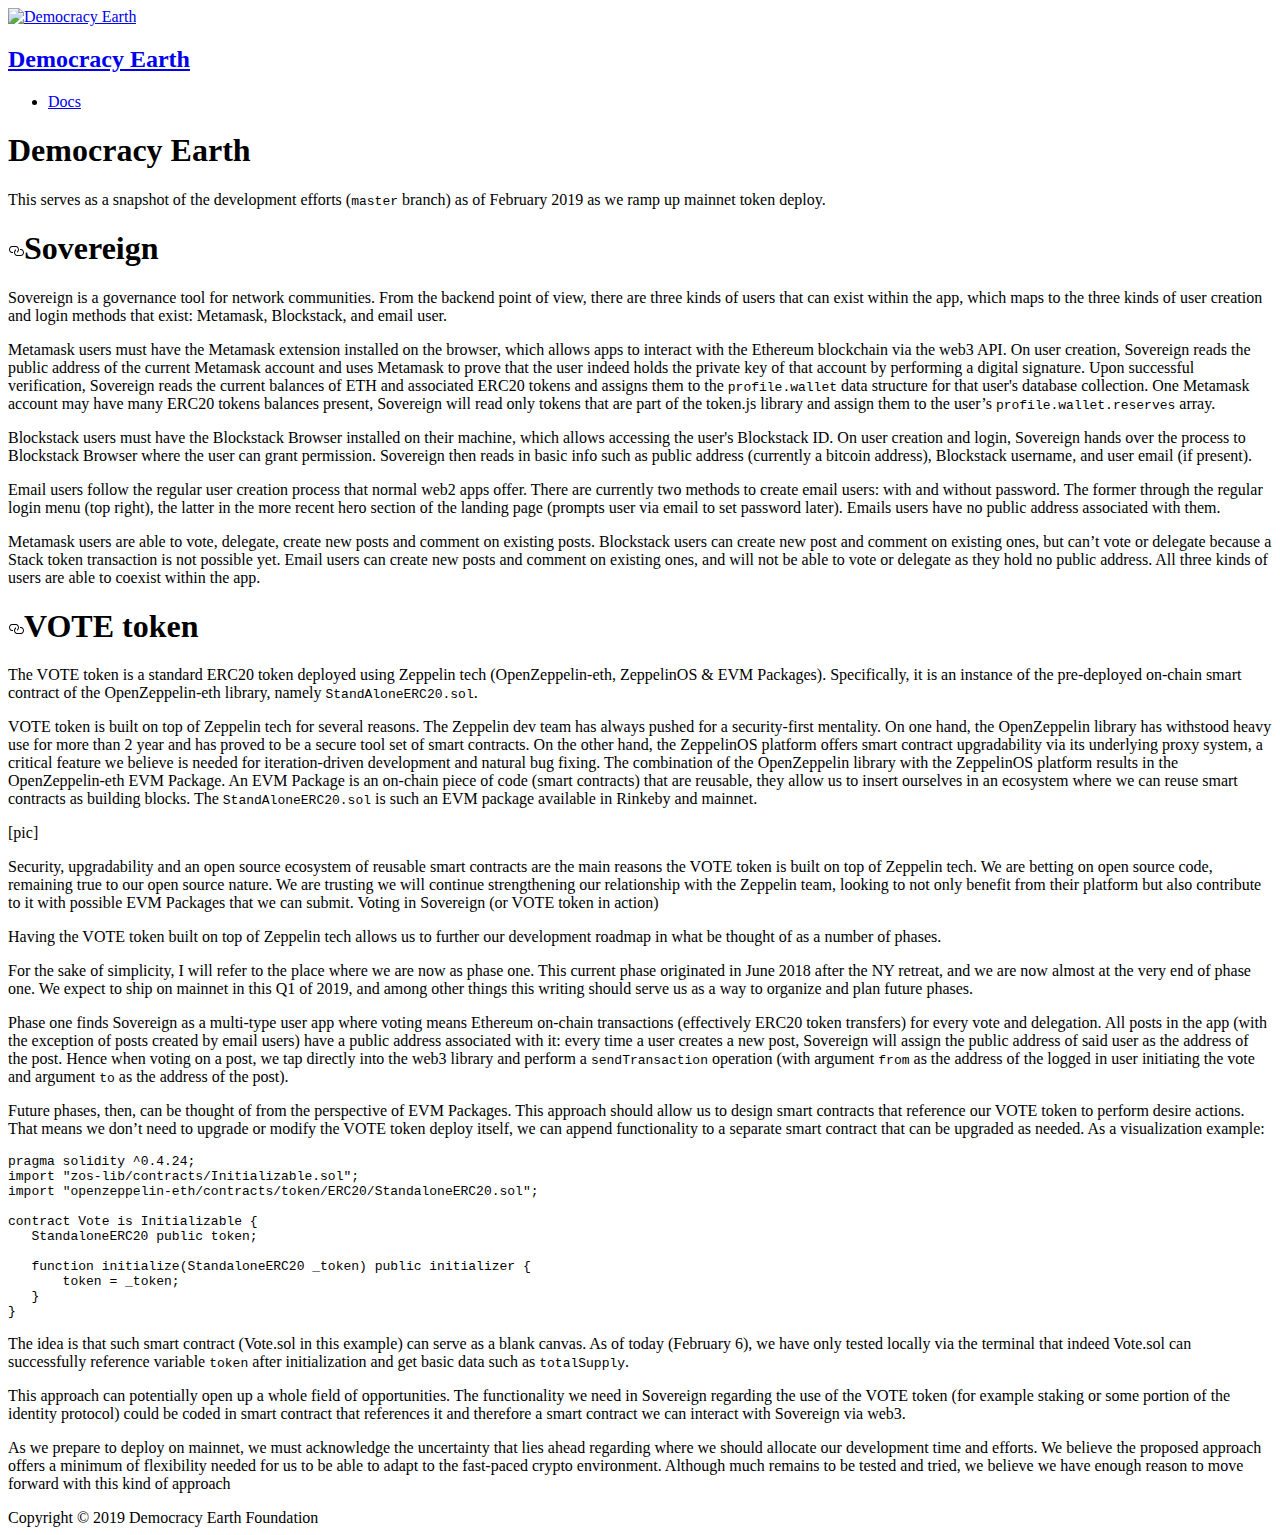
==== docs/main/index.html @ b36cd938 "Deploy website" ====
<!DOCTYPE html><html lang="en"><head><meta charSet="utf-8"/><meta http-equiv="X-UA-Compatible" content="IE=edge"/><title>Democracy Earth · Democracy Earth</title><meta name="viewport" content="width=device-width"/><meta name="generator" content="Docusaurus"/><meta name="description" content="&lt;p&gt;This serves as a snapshot of the development efforts (&lt;code&gt;master&lt;/code&gt; branch) as of February 2019 as we ramp up mainnet token deploy.&lt;/p&gt;
"/><meta name="docsearch:language" content="en"/><meta property="og:title" content="Democracy Earth · Democracy Earth"/><meta property="og:type" content="website"/><meta property="og:url" content="https://democracyearth.github.io/docs/index.html"/><meta property="og:description" content="&lt;p&gt;This serves as a snapshot of the development efforts (&lt;code&gt;master&lt;/code&gt; branch) as of February 2019 as we ramp up mainnet token deploy.&lt;/p&gt;
"/><meta property="og:image" content="https://democracyearth.github.io/docs/img/docusaurus.png"/><meta name="twitter:card" content="summary"/><meta name="twitter:image" content="https://democracyearth.github.io/docs/img/docusaurus.png"/><link rel="shortcut icon" href="/docs/img/olive.png"/><link rel="stylesheet" href="//cdnjs.cloudflare.com/ajax/libs/highlight.js/9.12.0/styles/default.min.css"/><script type="text/javascript" src="https://buttons.github.io/buttons.js"></script><link rel="stylesheet" href="/docs/css/main.css"/><script src="/docs/js/codetabs.js"></script></head><body class="sideNavVisible separateOnPageNav"><div class="fixedHeaderContainer"><div class="headerWrapper wrapper"><header><a href="/docs/"><img class="logo" src="/docs/img/olive.png" alt="Democracy Earth"/><h2 class="headerTitleWithLogo">Democracy Earth</h2></a><div class="navigationWrapper navigationSlider"><nav class="slidingNav"><ul class="nav-site nav-site-internal"><li class="siteNavItemActive"><a href="/docs/docs/main" target="_self">Docs</a></li></ul></nav></div></header></div></div><div class="navPusher"><div class="docMainWrapper wrapper"><div class="container mainContainer"><div class="wrapper"><div class="post"><header class="postHeader"><h1 class="postHeaderTitle">Democracy Earth</h1></header><article><div><span><p>This serves as a snapshot of the development efforts (<code>master</code> branch) as of February 2019 as we ramp up mainnet token deploy.</p>
<h1><a class="anchor" aria-hidden="true" id="sovereign"></a><a href="#sovereign" aria-hidden="true" class="hash-link"><svg class="hash-link-icon" aria-hidden="true" height="16" version="1.1" viewBox="0 0 16 16" width="16"><path fill-rule="evenodd" d="M4 9h1v1H4c-1.5 0-3-1.69-3-3.5S2.55 3 4 3h4c1.45 0 3 1.69 3 3.5 0 1.41-.91 2.72-2 3.25V8.59c.58-.45 1-1.27 1-2.09C10 5.22 8.98 4 8 4H4c-.98 0-2 1.22-2 2.5S3 9 4 9zm9-3h-1v1h1c1 0 2 1.22 2 2.5S13.98 12 13 12H9c-.98 0-2-1.22-2-2.5 0-.83.42-1.64 1-2.09V6.25c-1.09.53-2 1.84-2 3.25C6 11.31 7.55 13 9 13h4c1.45 0 3-1.69 3-3.5S14.5 6 13 6z"></path></svg></a>Sovereign</h1>
<p>Sovereign is a governance tool for network communities. From the backend point of view, there are three kinds of users that can exist within the app, which maps to the three kinds of user creation and login methods that exist: Metamask, Blockstack, and email user.</p>
<p>Metamask users must have the Metamask extension installed on the browser, which allows apps to interact with the Ethereum blockchain via the web3 API. On user creation, Sovereign reads the public address of the current Metamask account and uses Metamask to prove that the user indeed holds the private key of that account by performing a digital signature. Upon successful verification, Sovereign reads the current balances of ETH and associated ERC20 tokens and assigns them to the <code>profile.wallet</code> data structure for that user's database collection. One Metamask account may have many ERC20 tokens balances present, Sovereign will read only tokens that are part of the token.js library and assign them to the user’s <code>profile.wallet.reserves</code> array.</p>
<p>Blockstack users must have the Blockstack Browser installed on their machine, which allows accessing the user's Blockstack ID. On user creation and login, Sovereign hands over the process to Blockstack Browser where the user can grant permission. Sovereign then reads in basic info such as public address (currently a bitcoin address), Blockstack username, and user email (if present).</p>
<p>Email users follow the regular user creation process that normal web2 apps offer. There are currently two methods to create email users: with and without password. The former through the regular login menu (top right), the latter in the more recent hero section of the landing page (prompts user via email to set password later). Emails users have no public address associated with them.</p>
<p>Metamask users are able to vote, delegate, create new posts and comment on existing posts. Blockstack users can create new post and comment on existing ones, but can’t vote or delegate because a Stack token transaction is not possible yet. Email users can create new posts and comment on existing ones, and will not be able to vote or delegate as they hold no public address. All three kinds of users are able to coexist within the app.</p>
<h1><a class="anchor" aria-hidden="true" id="vote-token"></a><a href="#vote-token" aria-hidden="true" class="hash-link"><svg class="hash-link-icon" aria-hidden="true" height="16" version="1.1" viewBox="0 0 16 16" width="16"><path fill-rule="evenodd" d="M4 9h1v1H4c-1.5 0-3-1.69-3-3.5S2.55 3 4 3h4c1.45 0 3 1.69 3 3.5 0 1.41-.91 2.72-2 3.25V8.59c.58-.45 1-1.27 1-2.09C10 5.22 8.98 4 8 4H4c-.98 0-2 1.22-2 2.5S3 9 4 9zm9-3h-1v1h1c1 0 2 1.22 2 2.5S13.98 12 13 12H9c-.98 0-2-1.22-2-2.5 0-.83.42-1.64 1-2.09V6.25c-1.09.53-2 1.84-2 3.25C6 11.31 7.55 13 9 13h4c1.45 0 3-1.69 3-3.5S14.5 6 13 6z"></path></svg></a>VOTE token</h1>
<p>The VOTE token is a standard ERC20 token deployed using Zeppelin tech (OpenZeppelin-eth, ZeppelinOS &amp; EVM Packages). Specifically, it is an instance of the pre-deployed on-chain smart contract of the OpenZeppelin-eth library, namely <code>StandAloneERC20.sol</code>.</p>
<p>VOTE token is built on top of Zeppelin tech for several reasons. The Zeppelin dev team has always pushed for a security-first mentality. On one hand, the OpenZeppelin library has withstood heavy use for more than 2 year and has proved to be a secure tool set of smart contracts. On the other hand, the ZeppelinOS platform offers smart contract upgradability via its underlying proxy system, a critical feature we believe is needed for iteration-driven development and natural bug fixing. The combination of the OpenZeppelin library with the ZeppelinOS platform results in the OpenZeppelin-eth EVM Package. An EVM Package is an on-chain piece of code (smart contracts) that are reusable, they allow us to insert ourselves in an ecosystem where we can reuse smart contracts as building blocks. The <code>StandAloneERC20.sol</code> is such an EVM package available in Rinkeby and mainnet.</p>
<p>[pic]</p>
<p>Security, upgradability and an open source ecosystem of reusable smart contracts are the main reasons the VOTE token is built on top of Zeppelin tech. We are betting on open source code, remaining true to our open source nature. We are trusting we will continue strengthening our relationship with the Zeppelin team, looking to not only benefit from their platform but also contribute to it with possible EVM Packages that we can submit.
Voting in Sovereign (or VOTE token in action)</p>
<p>Having the VOTE token built on top of Zeppelin tech allows us to further our development roadmap in what be thought of as a number of phases.</p>
<p>For the sake of simplicity, I will refer to the place where we are now as phase one. This current phase originated in June 2018 after the NY retreat, and we are now almost at the very end of phase one. We expect to ship on mainnet in this Q1 of 2019, and among other things this writing should serve us as a way to organize and plan future phases.</p>
<p>Phase one finds Sovereign as a multi-type user app where voting means Ethereum on-chain transactions (effectively ERC20 token transfers) for every vote and delegation. All posts in the app (with the exception of posts created by email users) have a public address associated with it: every time a user creates a new post, Sovereign will assign the public address of said user as the address of the post. Hence when voting on a post, we tap directly into the web3 library and perform a <code>sendTransaction</code> operation (with argument <code>from</code> as the address of the logged in user initiating the vote and argument <code>to</code> as the address of the post).</p>
<p>Future phases, then, can be thought of from the perspective of EVM Packages. This approach should allow us to design smart contracts that reference our VOTE token to perform desire actions. That means we don’t need to upgrade or modify the VOTE token deploy itself, we can append functionality to a separate smart contract that can be upgraded as needed. As a visualization example:</p>
<pre><code class="hljs"><span class="hljs-attribute">pragma</span> solidity<span class="hljs-regexp"> ^0.4.24</span>;
<span class="hljs-attribute">import</span> <span class="hljs-string">"zos-lib/contracts/Initializable.sol"</span>;
<span class="hljs-attribute">import</span> <span class="hljs-string">"openzeppelin-eth/contracts/token/ERC20/StandaloneERC20.sol"</span>;

<span class="hljs-attribute">contract</span> Vote is Initializable {
   <span class="hljs-attribute">StandaloneERC20</span> public token;
  
   <span class="hljs-attribute">function</span> initialize(StandaloneERC20 _token) public initializer {
       <span class="hljs-attribute">token</span> = _token;
   }
}
</code></pre>
<p>The idea is that such smart contract (Vote.sol in this example) can serve as a blank canvas. As of today (February 6), we have only tested locally via the terminal that indeed Vote.sol can successfully reference variable <code>token</code> after initialization and get basic data such as <code>totalSupply</code>.</p>
<p>This approach can potentially open up a whole field of opportunities. The functionality we need in Sovereign regarding the use of the VOTE token (for example staking or some portion of the identity protocol) could be coded in smart contract that references it and therefore a smart contract we can interact with Sovereign via web3.</p>
<p>As we prepare to deploy on mainnet, we must acknowledge the uncertainty that lies ahead regarding where we should allocate our development time and efforts. We believe the proposed approach offers a minimum of flexibility needed for us to be able to adapt to the fast-paced crypto environment. Although much remains to be tested and tried, we believe we have enough reason to move forward with this kind of approach</p>
</span></div></article></div><div class="docs-prevnext"></div></div></div><nav class="onPageNav"></nav></div><footer class="nav-footer" id="footer"><section class="copyright">Copyright © 2019 Democracy Earth Foundation</section></footer></div></body></html>
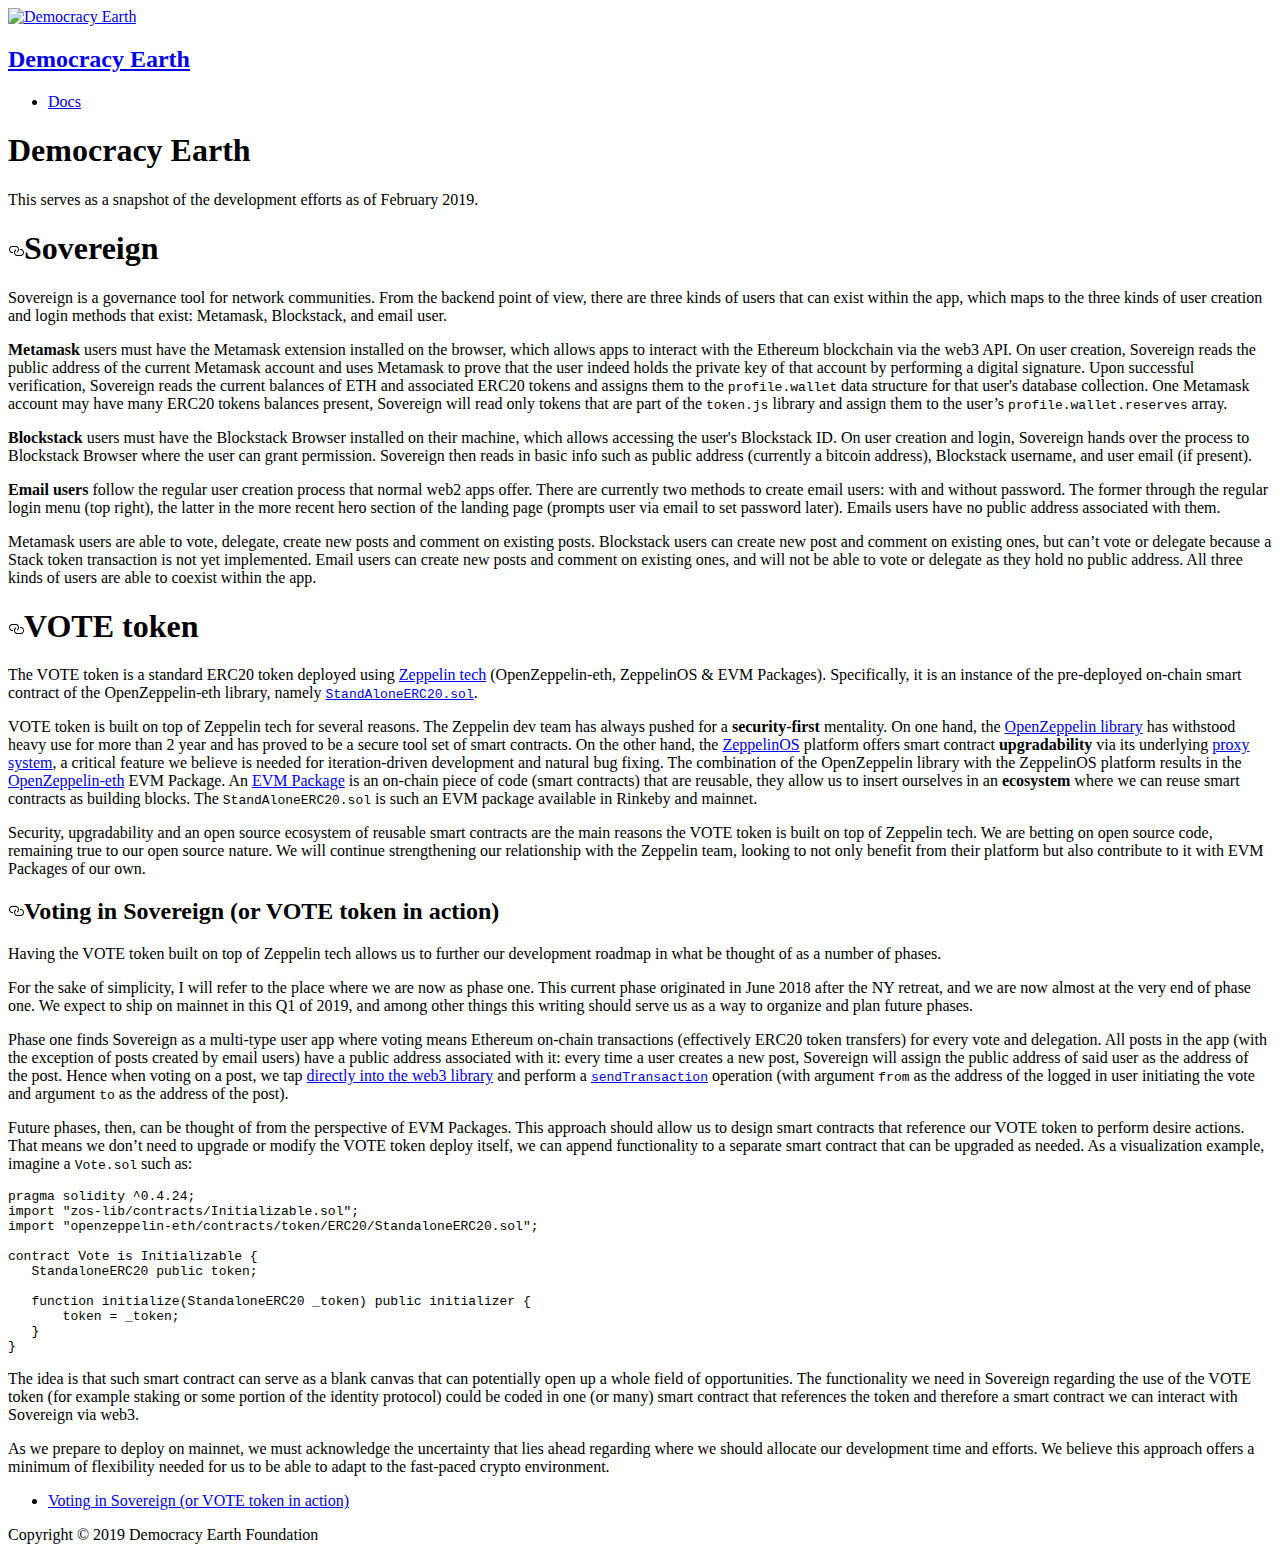
==== commit 7e995d78: "Deploy website" ====
--- a/docs/main/index.html
+++ b/docs/main/index.html
@@ -1,22 +1,21 @@
-<!DOCTYPE html><html lang="en"><head><meta charSet="utf-8"/><meta http-equiv="X-UA-Compatible" content="IE=edge"/><title>Democracy Earth · Democracy Earth</title><meta name="viewport" content="width=device-width"/><meta name="generator" content="Docusaurus"/><meta name="description" content="&lt;p&gt;This serves as a snapshot of the development efforts (&lt;code&gt;master&lt;/code&gt; branch) as of February 2019 as we ramp up mainnet token deploy.&lt;/p&gt;
-"/><meta name="docsearch:language" content="en"/><meta property="og:title" content="Democracy Earth · Democracy Earth"/><meta property="og:type" content="website"/><meta property="og:url" content="https://democracyearth.github.io/docs/index.html"/><meta property="og:description" content="&lt;p&gt;This serves as a snapshot of the development efforts (&lt;code&gt;master&lt;/code&gt; branch) as of February 2019 as we ramp up mainnet token deploy.&lt;/p&gt;
-"/><meta property="og:image" content="https://democracyearth.github.io/docs/img/docusaurus.png"/><meta name="twitter:card" content="summary"/><meta name="twitter:image" content="https://democracyearth.github.io/docs/img/docusaurus.png"/><link rel="shortcut icon" href="/docs/img/olive.png"/><link rel="stylesheet" href="//cdnjs.cloudflare.com/ajax/libs/highlight.js/9.12.0/styles/default.min.css"/><script type="text/javascript" src="https://buttons.github.io/buttons.js"></script><link rel="stylesheet" href="/docs/css/main.css"/><script src="/docs/js/codetabs.js"></script></head><body class="sideNavVisible separateOnPageNav"><div class="fixedHeaderContainer"><div class="headerWrapper wrapper"><header><a href="/docs/"><img class="logo" src="/docs/img/olive.png" alt="Democracy Earth"/><h2 class="headerTitleWithLogo">Democracy Earth</h2></a><div class="navigationWrapper navigationSlider"><nav class="slidingNav"><ul class="nav-site nav-site-internal"><li class="siteNavItemActive"><a href="/docs/docs/main" target="_self">Docs</a></li></ul></nav></div></header></div></div><div class="navPusher"><div class="docMainWrapper wrapper"><div class="container mainContainer"><div class="wrapper"><div class="post"><header class="postHeader"><h1 class="postHeaderTitle">Democracy Earth</h1></header><article><div><span><p>This serves as a snapshot of the development efforts (<code>master</code> branch) as of February 2019 as we ramp up mainnet token deploy.</p>
+<!DOCTYPE html><html lang="en"><head><meta charSet="utf-8"/><meta http-equiv="X-UA-Compatible" content="IE=edge"/><title>Democracy Earth · Democracy Earth</title><meta name="viewport" content="width=device-width"/><meta name="generator" content="Docusaurus"/><meta name="description" content="&lt;p&gt;This serves as a snapshot of the development efforts as of February 2019.&lt;/p&gt;
+"/><meta name="docsearch:language" content="en"/><meta property="og:title" content="Democracy Earth · Democracy Earth"/><meta property="og:type" content="website"/><meta property="og:url" content="https://democracyearth.github.io/docs/index.html"/><meta property="og:description" content="&lt;p&gt;This serves as a snapshot of the development efforts as of February 2019.&lt;/p&gt;
+"/><meta property="og:image" content="https://democracyearth.github.io/docs/img/docusaurus.png"/><meta name="twitter:card" content="summary"/><meta name="twitter:image" content="https://democracyearth.github.io/docs/img/docusaurus.png"/><link rel="shortcut icon" href="/docs/img/olive.png"/><link rel="stylesheet" href="//cdnjs.cloudflare.com/ajax/libs/highlight.js/9.12.0/styles/default.min.css"/><script type="text/javascript" src="https://buttons.github.io/buttons.js"></script><link rel="stylesheet" href="/docs/css/main.css"/><script src="/docs/js/codetabs.js"></script></head><body class="sideNavVisible separateOnPageNav"><div class="fixedHeaderContainer"><div class="headerWrapper wrapper"><header><a href="/docs/"><img class="logo" src="/docs/img/olive.png" alt="Democracy Earth"/><h2 class="headerTitleWithLogo">Democracy Earth</h2></a><div class="navigationWrapper navigationSlider"><nav class="slidingNav"><ul class="nav-site nav-site-internal"><li class="siteNavItemActive"><a href="/docs/docs/main" target="_self">Docs</a></li></ul></nav></div></header></div></div><div class="navPusher"><div class="docMainWrapper wrapper"><div class="container mainContainer"><div class="wrapper"><div class="post"><header class="postHeader"><h1 class="postHeaderTitle">Democracy Earth</h1></header><article><div><span><p>This serves as a snapshot of the development efforts as of February 2019.</p>
 <h1><a class="anchor" aria-hidden="true" id="sovereign"></a><a href="#sovereign" aria-hidden="true" class="hash-link"><svg class="hash-link-icon" aria-hidden="true" height="16" version="1.1" viewBox="0 0 16 16" width="16"><path fill-rule="evenodd" d="M4 9h1v1H4c-1.5 0-3-1.69-3-3.5S2.55 3 4 3h4c1.45 0 3 1.69 3 3.5 0 1.41-.91 2.72-2 3.25V8.59c.58-.45 1-1.27 1-2.09C10 5.22 8.98 4 8 4H4c-.98 0-2 1.22-2 2.5S3 9 4 9zm9-3h-1v1h1c1 0 2 1.22 2 2.5S13.98 12 13 12H9c-.98 0-2-1.22-2-2.5 0-.83.42-1.64 1-2.09V6.25c-1.09.53-2 1.84-2 3.25C6 11.31 7.55 13 9 13h4c1.45 0 3-1.69 3-3.5S14.5 6 13 6z"></path></svg></a>Sovereign</h1>
 <p>Sovereign is a governance tool for network communities. From the backend point of view, there are three kinds of users that can exist within the app, which maps to the three kinds of user creation and login methods that exist: Metamask, Blockstack, and email user.</p>
-<p>Metamask users must have the Metamask extension installed on the browser, which allows apps to interact with the Ethereum blockchain via the web3 API. On user creation, Sovereign reads the public address of the current Metamask account and uses Metamask to prove that the user indeed holds the private key of that account by performing a digital signature. Upon successful verification, Sovereign reads the current balances of ETH and associated ERC20 tokens and assigns them to the <code>profile.wallet</code> data structure for that user's database collection. One Metamask account may have many ERC20 tokens balances present, Sovereign will read only tokens that are part of the token.js library and assign them to the user’s <code>profile.wallet.reserves</code> array.</p>
-<p>Blockstack users must have the Blockstack Browser installed on their machine, which allows accessing the user's Blockstack ID. On user creation and login, Sovereign hands over the process to Blockstack Browser where the user can grant permission. Sovereign then reads in basic info such as public address (currently a bitcoin address), Blockstack username, and user email (if present).</p>
-<p>Email users follow the regular user creation process that normal web2 apps offer. There are currently two methods to create email users: with and without password. The former through the regular login menu (top right), the latter in the more recent hero section of the landing page (prompts user via email to set password later). Emails users have no public address associated with them.</p>
-<p>Metamask users are able to vote, delegate, create new posts and comment on existing posts. Blockstack users can create new post and comment on existing ones, but can’t vote or delegate because a Stack token transaction is not possible yet. Email users can create new posts and comment on existing ones, and will not be able to vote or delegate as they hold no public address. All three kinds of users are able to coexist within the app.</p>
+<p><strong>Metamask</strong> users must have the Metamask extension installed on the browser, which allows apps to interact with the Ethereum blockchain via the web3 API. On user creation, Sovereign reads the public address of the current Metamask account and uses Metamask to prove that the user indeed holds the private key of that account by performing a digital signature. Upon successful verification, Sovereign reads the current balances of ETH and associated ERC20 tokens and assigns them to the <code>profile.wallet</code> data structure for that user's database collection. One Metamask account may have many ERC20 tokens balances present, Sovereign will read only tokens that are part of the <code>token.js</code> library and assign them to the user’s <code>profile.wallet.reserves</code> array.</p>
+<p><strong>Blockstack</strong> users must have the Blockstack Browser installed on their machine, which allows accessing the user's Blockstack ID. On user creation and login, Sovereign hands over the process to Blockstack Browser where the user can grant permission. Sovereign then reads in basic info such as public address (currently a bitcoin address), Blockstack username, and user email (if present).</p>
+<p><strong>Email users</strong> follow the regular user creation process that normal web2 apps offer. There are currently two methods to create email users: with and without password. The former through the regular login menu (top right), the latter in the more recent hero section of the landing page (prompts user via email to set password later). Emails users have no public address associated with them.</p>
+<p>Metamask users are able to vote, delegate, create new posts and comment on existing posts. Blockstack users can create new post and comment on existing ones, but can’t vote or delegate because a Stack token transaction is not yet implemented. Email users can create new posts and comment on existing ones, and will not be able to vote or delegate as they hold no public address. All three kinds of users are able to coexist within the app.</p>
 <h1><a class="anchor" aria-hidden="true" id="vote-token"></a><a href="#vote-token" aria-hidden="true" class="hash-link"><svg class="hash-link-icon" aria-hidden="true" height="16" version="1.1" viewBox="0 0 16 16" width="16"><path fill-rule="evenodd" d="M4 9h1v1H4c-1.5 0-3-1.69-3-3.5S2.55 3 4 3h4c1.45 0 3 1.69 3 3.5 0 1.41-.91 2.72-2 3.25V8.59c.58-.45 1-1.27 1-2.09C10 5.22 8.98 4 8 4H4c-.98 0-2 1.22-2 2.5S3 9 4 9zm9-3h-1v1h1c1 0 2 1.22 2 2.5S13.98 12 13 12H9c-.98 0-2-1.22-2-2.5 0-.83.42-1.64 1-2.09V6.25c-1.09.53-2 1.84-2 3.25C6 11.31 7.55 13 9 13h4c1.45 0 3-1.69 3-3.5S14.5 6 13 6z"></path></svg></a>VOTE token</h1>
-<p>The VOTE token is a standard ERC20 token deployed using Zeppelin tech (OpenZeppelin-eth, ZeppelinOS &amp; EVM Packages). Specifically, it is an instance of the pre-deployed on-chain smart contract of the OpenZeppelin-eth library, namely <code>StandAloneERC20.sol</code>.</p>
-<p>VOTE token is built on top of Zeppelin tech for several reasons. The Zeppelin dev team has always pushed for a security-first mentality. On one hand, the OpenZeppelin library has withstood heavy use for more than 2 year and has proved to be a secure tool set of smart contracts. On the other hand, the ZeppelinOS platform offers smart contract upgradability via its underlying proxy system, a critical feature we believe is needed for iteration-driven development and natural bug fixing. The combination of the OpenZeppelin library with the ZeppelinOS platform results in the OpenZeppelin-eth EVM Package. An EVM Package is an on-chain piece of code (smart contracts) that are reusable, they allow us to insert ourselves in an ecosystem where we can reuse smart contracts as building blocks. The <code>StandAloneERC20.sol</code> is such an EVM package available in Rinkeby and mainnet.</p>
-<p>[pic]</p>
-<p>Security, upgradability and an open source ecosystem of reusable smart contracts are the main reasons the VOTE token is built on top of Zeppelin tech. We are betting on open source code, remaining true to our open source nature. We are trusting we will continue strengthening our relationship with the Zeppelin team, looking to not only benefit from their platform but also contribute to it with possible EVM Packages that we can submit.
-Voting in Sovereign (or VOTE token in action)</p>
+<p>The VOTE token is a standard ERC20 token deployed using <a href="https://zeppelin.solutions/">Zeppelin tech</a> (OpenZeppelin-eth, ZeppelinOS &amp; EVM Packages). Specifically, it is an instance of the pre-deployed on-chain smart contract of the OpenZeppelin-eth library, namely <a href="https://github.com/OpenZeppelin/openzeppelin-eth/blob/master/contracts/token/ERC20/StandaloneERC20.sol"><code>StandAloneERC20.sol</code></a>.</p>
+<p>VOTE token is built on top of Zeppelin tech for several reasons. The Zeppelin dev team has always pushed for a <strong>security-first</strong> mentality. On one hand, the <a href="https://github.com/OpenZeppelin/openzeppelin-solidity">OpenZeppelin library</a> has withstood heavy use for more than 2 year and has proved to be a secure tool set of smart contracts. On the other hand, the <a href="https://github.com/zeppelinos/zos">ZeppelinOS</a> platform offers smart contract <strong>upgradability</strong> via its underlying <a href="https://blog.zeppelinos.org/proxy-patterns/">proxy system</a>, a critical feature we believe is needed for iteration-driven development and natural bug fixing. The combination of the OpenZeppelin library with the ZeppelinOS platform results in the <a href="https://github.com/OpenZeppelin/openzeppelin-eth">OpenZeppelin-eth</a> EVM Package. An <a href="https://blog.zeppelin.solutions/getting-started-with-openzeppelin-eth-a-new-stable-and-upgradeable-evm-package-576fb37297d0">EVM Package</a> is an on-chain piece of code (smart contracts) that are reusable, they allow us to insert ourselves in an <strong>ecosystem</strong> where we can reuse smart contracts as building blocks. The <code>StandAloneERC20.sol</code> is such an EVM package available in Rinkeby and mainnet.</p>
+<p>Security, upgradability and an open source ecosystem of reusable smart contracts are the main reasons the VOTE token is built on top of Zeppelin tech. We are betting on open source code, remaining true to our open source nature. We will continue strengthening our relationship with the Zeppelin team, looking to not only benefit from their platform but also contribute to it with EVM Packages of our own.</p>
+<h2><a class="anchor" aria-hidden="true" id="voting-in-sovereign-or-vote-token-in-action"></a><a href="#voting-in-sovereign-or-vote-token-in-action" aria-hidden="true" class="hash-link"><svg class="hash-link-icon" aria-hidden="true" height="16" version="1.1" viewBox="0 0 16 16" width="16"><path fill-rule="evenodd" d="M4 9h1v1H4c-1.5 0-3-1.69-3-3.5S2.55 3 4 3h4c1.45 0 3 1.69 3 3.5 0 1.41-.91 2.72-2 3.25V8.59c.58-.45 1-1.27 1-2.09C10 5.22 8.98 4 8 4H4c-.98 0-2 1.22-2 2.5S3 9 4 9zm9-3h-1v1h1c1 0 2 1.22 2 2.5S13.98 12 13 12H9c-.98 0-2-1.22-2-2.5 0-.83.42-1.64 1-2.09V6.25c-1.09.53-2 1.84-2 3.25C6 11.31 7.55 13 9 13h4c1.45 0 3-1.69 3-3.5S14.5 6 13 6z"></path></svg></a>Voting in Sovereign (or VOTE token in action)</h2>
 <p>Having the VOTE token built on top of Zeppelin tech allows us to further our development roadmap in what be thought of as a number of phases.</p>
 <p>For the sake of simplicity, I will refer to the place where we are now as phase one. This current phase originated in June 2018 after the NY retreat, and we are now almost at the very end of phase one. We expect to ship on mainnet in this Q1 of 2019, and among other things this writing should serve us as a way to organize and plan future phases.</p>
-<p>Phase one finds Sovereign as a multi-type user app where voting means Ethereum on-chain transactions (effectively ERC20 token transfers) for every vote and delegation. All posts in the app (with the exception of posts created by email users) have a public address associated with it: every time a user creates a new post, Sovereign will assign the public address of said user as the address of the post. Hence when voting on a post, we tap directly into the web3 library and perform a <code>sendTransaction</code> operation (with argument <code>from</code> as the address of the logged in user initiating the vote and argument <code>to</code> as the address of the post).</p>
-<p>Future phases, then, can be thought of from the perspective of EVM Packages. This approach should allow us to design smart contracts that reference our VOTE token to perform desire actions. That means we don’t need to upgrade or modify the VOTE token deploy itself, we can append functionality to a separate smart contract that can be upgraded as needed. As a visualization example:</p>
+<p>Phase one finds Sovereign as a multi-type user app where voting means Ethereum on-chain transactions (effectively ERC20 token transfers) for every vote and delegation. All posts in the app (with the exception of posts created by email users) have a public address associated with it: every time a user creates a new post, Sovereign will assign the public address of said user as the address of the post. Hence when voting on a post, we tap <a href="https://github.com/DemocracyEarth/sovereign/blob/master/imports/startup/both/modules/metamask.js#L225">directly into the web3 library</a> and perform a <a href="https://web3js.readthedocs.io/en/1.0/web3-eth.html#sendtransaction"><code>sendTransaction</code></a> operation (with argument <code>from</code> as the address of the logged in user initiating the vote and argument <code>to</code> as the address of the post).</p>
+<p>Future phases, then, can be thought of from the perspective of EVM Packages. This approach should allow us to design smart contracts that reference our VOTE token to perform desire actions. That means we don’t need to upgrade or modify the VOTE token deploy itself, we can append functionality to a separate smart contract that can be upgraded as needed. As a visualization example, imagine a <code>Vote.sol</code> such as:</p>
 <pre><code class="hljs"><span class="hljs-attribute">pragma</span> solidity<span class="hljs-regexp"> ^0.4.24</span>;
 <span class="hljs-attribute">import</span> <span class="hljs-string">"zos-lib/contracts/Initializable.sol"</span>;
 <span class="hljs-attribute">import</span> <span class="hljs-string">"openzeppelin-eth/contracts/token/ERC20/StandaloneERC20.sol"</span>;
@@ -29,7 +28,6 @@
    }
 }
 </code></pre>
-<p>The idea is that such smart contract (Vote.sol in this example) can serve as a blank canvas. As of today (February 6), we have only tested locally via the terminal that indeed Vote.sol can successfully reference variable <code>token</code> after initialization and get basic data such as <code>totalSupply</code>.</p>
-<p>This approach can potentially open up a whole field of opportunities. The functionality we need in Sovereign regarding the use of the VOTE token (for example staking or some portion of the identity protocol) could be coded in smart contract that references it and therefore a smart contract we can interact with Sovereign via web3.</p>
-<p>As we prepare to deploy on mainnet, we must acknowledge the uncertainty that lies ahead regarding where we should allocate our development time and efforts. We believe the proposed approach offers a minimum of flexibility needed for us to be able to adapt to the fast-paced crypto environment. Although much remains to be tested and tried, we believe we have enough reason to move forward with this kind of approach</p>
-</span></div></article></div><div class="docs-prevnext"></div></div></div><nav class="onPageNav"></nav></div><footer class="nav-footer" id="footer"><section class="copyright">Copyright © 2019 Democracy Earth Foundation</section></footer></div></body></html>+<p>The idea is that such smart contract can serve as a blank canvas that can potentially open up a whole field of opportunities. The functionality we need in Sovereign regarding the use of the VOTE token (for example staking or some portion of the identity protocol) could be coded in one (or many) smart contract that references the token and therefore a smart contract we can interact with Sovereign via web3.</p>
+<p>As we prepare to deploy on mainnet, we must acknowledge the uncertainty that lies ahead regarding where we should allocate our development time and efforts. We believe this approach offers a minimum of flexibility needed for us to be able to adapt to the fast-paced crypto environment.</p>
+</span></div></article></div><div class="docs-prevnext"></div></div></div><nav class="onPageNav"><ul class="toc-headings"><li><a href="#voting-in-sovereign-or-vote-token-in-action">Voting in Sovereign (or VOTE token in action)</a></li></ul></nav></div><footer class="nav-footer" id="footer"><section class="copyright">Copyright © 2019 Democracy Earth Foundation</section></footer></div></body></html>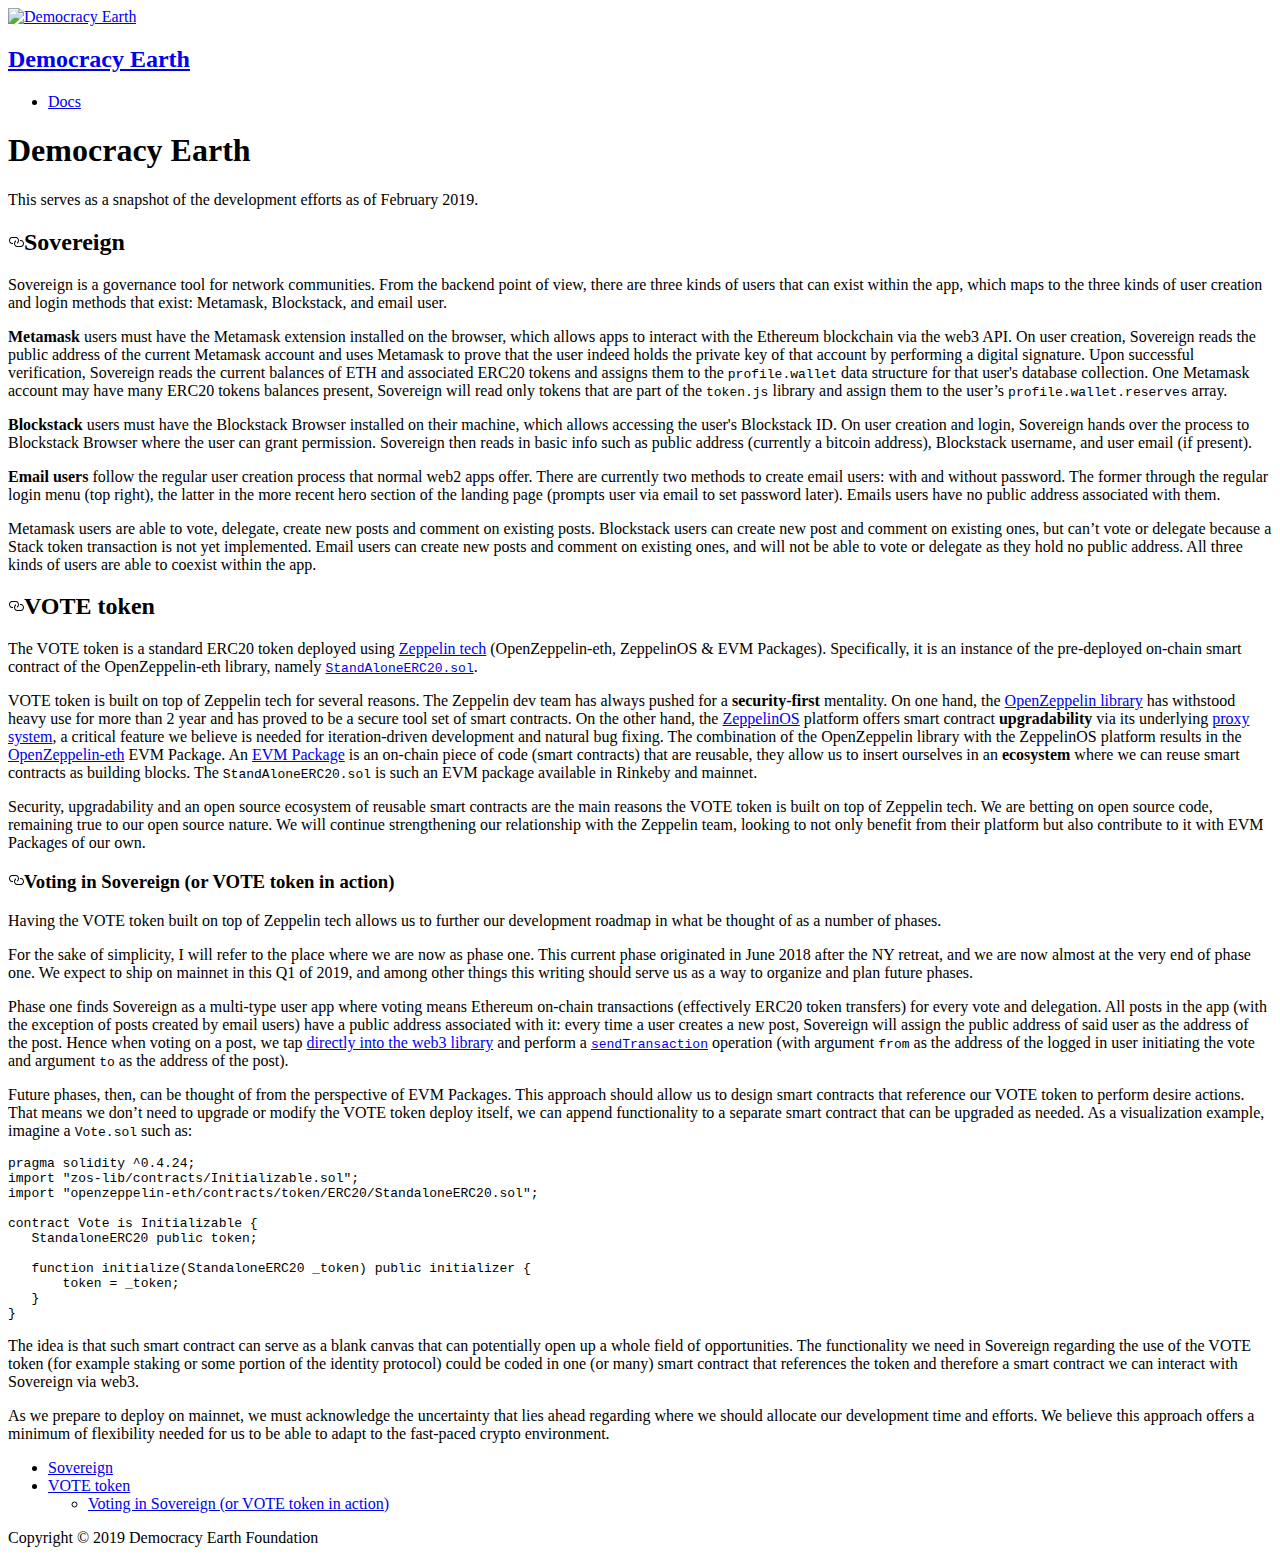
==== commit bb596da8: "Deploy website" ====
--- a/docs/main/index.html
+++ b/docs/main/index.html
@@ -1,17 +1,17 @@
 <!DOCTYPE html><html lang="en"><head><meta charSet="utf-8"/><meta http-equiv="X-UA-Compatible" content="IE=edge"/><title>Democracy Earth · Democracy Earth</title><meta name="viewport" content="width=device-width"/><meta name="generator" content="Docusaurus"/><meta name="description" content="&lt;p&gt;This serves as a snapshot of the development efforts as of February 2019.&lt;/p&gt;
 "/><meta name="docsearch:language" content="en"/><meta property="og:title" content="Democracy Earth · Democracy Earth"/><meta property="og:type" content="website"/><meta property="og:url" content="https://democracyearth.github.io/docs/index.html"/><meta property="og:description" content="&lt;p&gt;This serves as a snapshot of the development efforts as of February 2019.&lt;/p&gt;
 "/><meta property="og:image" content="https://democracyearth.github.io/docs/img/docusaurus.png"/><meta name="twitter:card" content="summary"/><meta name="twitter:image" content="https://democracyearth.github.io/docs/img/docusaurus.png"/><link rel="shortcut icon" href="/docs/img/olive.png"/><link rel="stylesheet" href="//cdnjs.cloudflare.com/ajax/libs/highlight.js/9.12.0/styles/default.min.css"/><script type="text/javascript" src="https://buttons.github.io/buttons.js"></script><link rel="stylesheet" href="/docs/css/main.css"/><script src="/docs/js/codetabs.js"></script></head><body class="sideNavVisible separateOnPageNav"><div class="fixedHeaderContainer"><div class="headerWrapper wrapper"><header><a href="/docs/"><img class="logo" src="/docs/img/olive.png" alt="Democracy Earth"/><h2 class="headerTitleWithLogo">Democracy Earth</h2></a><div class="navigationWrapper navigationSlider"><nav class="slidingNav"><ul class="nav-site nav-site-internal"><li class="siteNavItemActive"><a href="/docs/docs/main" target="_self">Docs</a></li></ul></nav></div></header></div></div><div class="navPusher"><div class="docMainWrapper wrapper"><div class="container mainContainer"><div class="wrapper"><div class="post"><header class="postHeader"><h1 class="postHeaderTitle">Democracy Earth</h1></header><article><div><span><p>This serves as a snapshot of the development efforts as of February 2019.</p>
-<h1><a class="anchor" aria-hidden="true" id="sovereign"></a><a href="#sovereign" aria-hidden="true" class="hash-link"><svg class="hash-link-icon" aria-hidden="true" height="16" version="1.1" viewBox="0 0 16 16" width="16"><path fill-rule="evenodd" d="M4 9h1v1H4c-1.5 0-3-1.69-3-3.5S2.55 3 4 3h4c1.45 0 3 1.69 3 3.5 0 1.41-.91 2.72-2 3.25V8.59c.58-.45 1-1.27 1-2.09C10 5.22 8.98 4 8 4H4c-.98 0-2 1.22-2 2.5S3 9 4 9zm9-3h-1v1h1c1 0 2 1.22 2 2.5S13.98 12 13 12H9c-.98 0-2-1.22-2-2.5 0-.83.42-1.64 1-2.09V6.25c-1.09.53-2 1.84-2 3.25C6 11.31 7.55 13 9 13h4c1.45 0 3-1.69 3-3.5S14.5 6 13 6z"></path></svg></a>Sovereign</h1>
+<h2><a class="anchor" aria-hidden="true" id="sovereign"></a><a href="#sovereign" aria-hidden="true" class="hash-link"><svg class="hash-link-icon" aria-hidden="true" height="16" version="1.1" viewBox="0 0 16 16" width="16"><path fill-rule="evenodd" d="M4 9h1v1H4c-1.5 0-3-1.69-3-3.5S2.55 3 4 3h4c1.45 0 3 1.69 3 3.5 0 1.41-.91 2.72-2 3.25V8.59c.58-.45 1-1.27 1-2.09C10 5.22 8.98 4 8 4H4c-.98 0-2 1.22-2 2.5S3 9 4 9zm9-3h-1v1h1c1 0 2 1.22 2 2.5S13.98 12 13 12H9c-.98 0-2-1.22-2-2.5 0-.83.42-1.64 1-2.09V6.25c-1.09.53-2 1.84-2 3.25C6 11.31 7.55 13 9 13h4c1.45 0 3-1.69 3-3.5S14.5 6 13 6z"></path></svg></a>Sovereign</h2>
 <p>Sovereign is a governance tool for network communities. From the backend point of view, there are three kinds of users that can exist within the app, which maps to the three kinds of user creation and login methods that exist: Metamask, Blockstack, and email user.</p>
 <p><strong>Metamask</strong> users must have the Metamask extension installed on the browser, which allows apps to interact with the Ethereum blockchain via the web3 API. On user creation, Sovereign reads the public address of the current Metamask account and uses Metamask to prove that the user indeed holds the private key of that account by performing a digital signature. Upon successful verification, Sovereign reads the current balances of ETH and associated ERC20 tokens and assigns them to the <code>profile.wallet</code> data structure for that user's database collection. One Metamask account may have many ERC20 tokens balances present, Sovereign will read only tokens that are part of the <code>token.js</code> library and assign them to the user’s <code>profile.wallet.reserves</code> array.</p>
 <p><strong>Blockstack</strong> users must have the Blockstack Browser installed on their machine, which allows accessing the user's Blockstack ID. On user creation and login, Sovereign hands over the process to Blockstack Browser where the user can grant permission. Sovereign then reads in basic info such as public address (currently a bitcoin address), Blockstack username, and user email (if present).</p>
 <p><strong>Email users</strong> follow the regular user creation process that normal web2 apps offer. There are currently two methods to create email users: with and without password. The former through the regular login menu (top right), the latter in the more recent hero section of the landing page (prompts user via email to set password later). Emails users have no public address associated with them.</p>
 <p>Metamask users are able to vote, delegate, create new posts and comment on existing posts. Blockstack users can create new post and comment on existing ones, but can’t vote or delegate because a Stack token transaction is not yet implemented. Email users can create new posts and comment on existing ones, and will not be able to vote or delegate as they hold no public address. All three kinds of users are able to coexist within the app.</p>
-<h1><a class="anchor" aria-hidden="true" id="vote-token"></a><a href="#vote-token" aria-hidden="true" class="hash-link"><svg class="hash-link-icon" aria-hidden="true" height="16" version="1.1" viewBox="0 0 16 16" width="16"><path fill-rule="evenodd" d="M4 9h1v1H4c-1.5 0-3-1.69-3-3.5S2.55 3 4 3h4c1.45 0 3 1.69 3 3.5 0 1.41-.91 2.72-2 3.25V8.59c.58-.45 1-1.27 1-2.09C10 5.22 8.98 4 8 4H4c-.98 0-2 1.22-2 2.5S3 9 4 9zm9-3h-1v1h1c1 0 2 1.22 2 2.5S13.98 12 13 12H9c-.98 0-2-1.22-2-2.5 0-.83.42-1.64 1-2.09V6.25c-1.09.53-2 1.84-2 3.25C6 11.31 7.55 13 9 13h4c1.45 0 3-1.69 3-3.5S14.5 6 13 6z"></path></svg></a>VOTE token</h1>
+<h2><a class="anchor" aria-hidden="true" id="vote-token"></a><a href="#vote-token" aria-hidden="true" class="hash-link"><svg class="hash-link-icon" aria-hidden="true" height="16" version="1.1" viewBox="0 0 16 16" width="16"><path fill-rule="evenodd" d="M4 9h1v1H4c-1.5 0-3-1.69-3-3.5S2.55 3 4 3h4c1.45 0 3 1.69 3 3.5 0 1.41-.91 2.72-2 3.25V8.59c.58-.45 1-1.27 1-2.09C10 5.22 8.98 4 8 4H4c-.98 0-2 1.22-2 2.5S3 9 4 9zm9-3h-1v1h1c1 0 2 1.22 2 2.5S13.98 12 13 12H9c-.98 0-2-1.22-2-2.5 0-.83.42-1.64 1-2.09V6.25c-1.09.53-2 1.84-2 3.25C6 11.31 7.55 13 9 13h4c1.45 0 3-1.69 3-3.5S14.5 6 13 6z"></path></svg></a>VOTE token</h2>
 <p>The VOTE token is a standard ERC20 token deployed using <a href="https://zeppelin.solutions/">Zeppelin tech</a> (OpenZeppelin-eth, ZeppelinOS &amp; EVM Packages). Specifically, it is an instance of the pre-deployed on-chain smart contract of the OpenZeppelin-eth library, namely <a href="https://github.com/OpenZeppelin/openzeppelin-eth/blob/master/contracts/token/ERC20/StandaloneERC20.sol"><code>StandAloneERC20.sol</code></a>.</p>
 <p>VOTE token is built on top of Zeppelin tech for several reasons. The Zeppelin dev team has always pushed for a <strong>security-first</strong> mentality. On one hand, the <a href="https://github.com/OpenZeppelin/openzeppelin-solidity">OpenZeppelin library</a> has withstood heavy use for more than 2 year and has proved to be a secure tool set of smart contracts. On the other hand, the <a href="https://github.com/zeppelinos/zos">ZeppelinOS</a> platform offers smart contract <strong>upgradability</strong> via its underlying <a href="https://blog.zeppelinos.org/proxy-patterns/">proxy system</a>, a critical feature we believe is needed for iteration-driven development and natural bug fixing. The combination of the OpenZeppelin library with the ZeppelinOS platform results in the <a href="https://github.com/OpenZeppelin/openzeppelin-eth">OpenZeppelin-eth</a> EVM Package. An <a href="https://blog.zeppelin.solutions/getting-started-with-openzeppelin-eth-a-new-stable-and-upgradeable-evm-package-576fb37297d0">EVM Package</a> is an on-chain piece of code (smart contracts) that are reusable, they allow us to insert ourselves in an <strong>ecosystem</strong> where we can reuse smart contracts as building blocks. The <code>StandAloneERC20.sol</code> is such an EVM package available in Rinkeby and mainnet.</p>
 <p>Security, upgradability and an open source ecosystem of reusable smart contracts are the main reasons the VOTE token is built on top of Zeppelin tech. We are betting on open source code, remaining true to our open source nature. We will continue strengthening our relationship with the Zeppelin team, looking to not only benefit from their platform but also contribute to it with EVM Packages of our own.</p>
-<h2><a class="anchor" aria-hidden="true" id="voting-in-sovereign-or-vote-token-in-action"></a><a href="#voting-in-sovereign-or-vote-token-in-action" aria-hidden="true" class="hash-link"><svg class="hash-link-icon" aria-hidden="true" height="16" version="1.1" viewBox="0 0 16 16" width="16"><path fill-rule="evenodd" d="M4 9h1v1H4c-1.5 0-3-1.69-3-3.5S2.55 3 4 3h4c1.45 0 3 1.69 3 3.5 0 1.41-.91 2.72-2 3.25V8.59c.58-.45 1-1.27 1-2.09C10 5.22 8.98 4 8 4H4c-.98 0-2 1.22-2 2.5S3 9 4 9zm9-3h-1v1h1c1 0 2 1.22 2 2.5S13.98 12 13 12H9c-.98 0-2-1.22-2-2.5 0-.83.42-1.64 1-2.09V6.25c-1.09.53-2 1.84-2 3.25C6 11.31 7.55 13 9 13h4c1.45 0 3-1.69 3-3.5S14.5 6 13 6z"></path></svg></a>Voting in Sovereign (or VOTE token in action)</h2>
+<h3><a class="anchor" aria-hidden="true" id="voting-in-sovereign-or-vote-token-in-action"></a><a href="#voting-in-sovereign-or-vote-token-in-action" aria-hidden="true" class="hash-link"><svg class="hash-link-icon" aria-hidden="true" height="16" version="1.1" viewBox="0 0 16 16" width="16"><path fill-rule="evenodd" d="M4 9h1v1H4c-1.5 0-3-1.69-3-3.5S2.55 3 4 3h4c1.45 0 3 1.69 3 3.5 0 1.41-.91 2.72-2 3.25V8.59c.58-.45 1-1.27 1-2.09C10 5.22 8.98 4 8 4H4c-.98 0-2 1.22-2 2.5S3 9 4 9zm9-3h-1v1h1c1 0 2 1.22 2 2.5S13.98 12 13 12H9c-.98 0-2-1.22-2-2.5 0-.83.42-1.64 1-2.09V6.25c-1.09.53-2 1.84-2 3.25C6 11.31 7.55 13 9 13h4c1.45 0 3-1.69 3-3.5S14.5 6 13 6z"></path></svg></a>Voting in Sovereign (or VOTE token in action)</h3>
 <p>Having the VOTE token built on top of Zeppelin tech allows us to further our development roadmap in what be thought of as a number of phases.</p>
 <p>For the sake of simplicity, I will refer to the place where we are now as phase one. This current phase originated in June 2018 after the NY retreat, and we are now almost at the very end of phase one. We expect to ship on mainnet in this Q1 of 2019, and among other things this writing should serve us as a way to organize and plan future phases.</p>
 <p>Phase one finds Sovereign as a multi-type user app where voting means Ethereum on-chain transactions (effectively ERC20 token transfers) for every vote and delegation. All posts in the app (with the exception of posts created by email users) have a public address associated with it: every time a user creates a new post, Sovereign will assign the public address of said user as the address of the post. Hence when voting on a post, we tap <a href="https://github.com/DemocracyEarth/sovereign/blob/master/imports/startup/both/modules/metamask.js#L225">directly into the web3 library</a> and perform a <a href="https://web3js.readthedocs.io/en/1.0/web3-eth.html#sendtransaction"><code>sendTransaction</code></a> operation (with argument <code>from</code> as the address of the logged in user initiating the vote and argument <code>to</code> as the address of the post).</p>
@@ -30,4 +30,4 @@
 </code></pre>
 <p>The idea is that such smart contract can serve as a blank canvas that can potentially open up a whole field of opportunities. The functionality we need in Sovereign regarding the use of the VOTE token (for example staking or some portion of the identity protocol) could be coded in one (or many) smart contract that references the token and therefore a smart contract we can interact with Sovereign via web3.</p>
 <p>As we prepare to deploy on mainnet, we must acknowledge the uncertainty that lies ahead regarding where we should allocate our development time and efforts. We believe this approach offers a minimum of flexibility needed for us to be able to adapt to the fast-paced crypto environment.</p>
-</span></div></article></div><div class="docs-prevnext"></div></div></div><nav class="onPageNav"><ul class="toc-headings"><li><a href="#voting-in-sovereign-or-vote-token-in-action">Voting in Sovereign (or VOTE token in action)</a></li></ul></nav></div><footer class="nav-footer" id="footer"><section class="copyright">Copyright © 2019 Democracy Earth Foundation</section></footer></div></body></html>+</span></div></article></div><div class="docs-prevnext"></div></div></div><nav class="onPageNav"><ul class="toc-headings"><li><a href="#sovereign">Sovereign</a></li><li><a href="#vote-token">VOTE token</a><ul class="toc-headings"><li><a href="#voting-in-sovereign-or-vote-token-in-action">Voting in Sovereign (or VOTE token in action)</a></li></ul></li></ul></nav></div><footer class="nav-footer" id="footer"><section class="copyright">Copyright © 2019 Democracy Earth Foundation</section></footer></div></body></html>